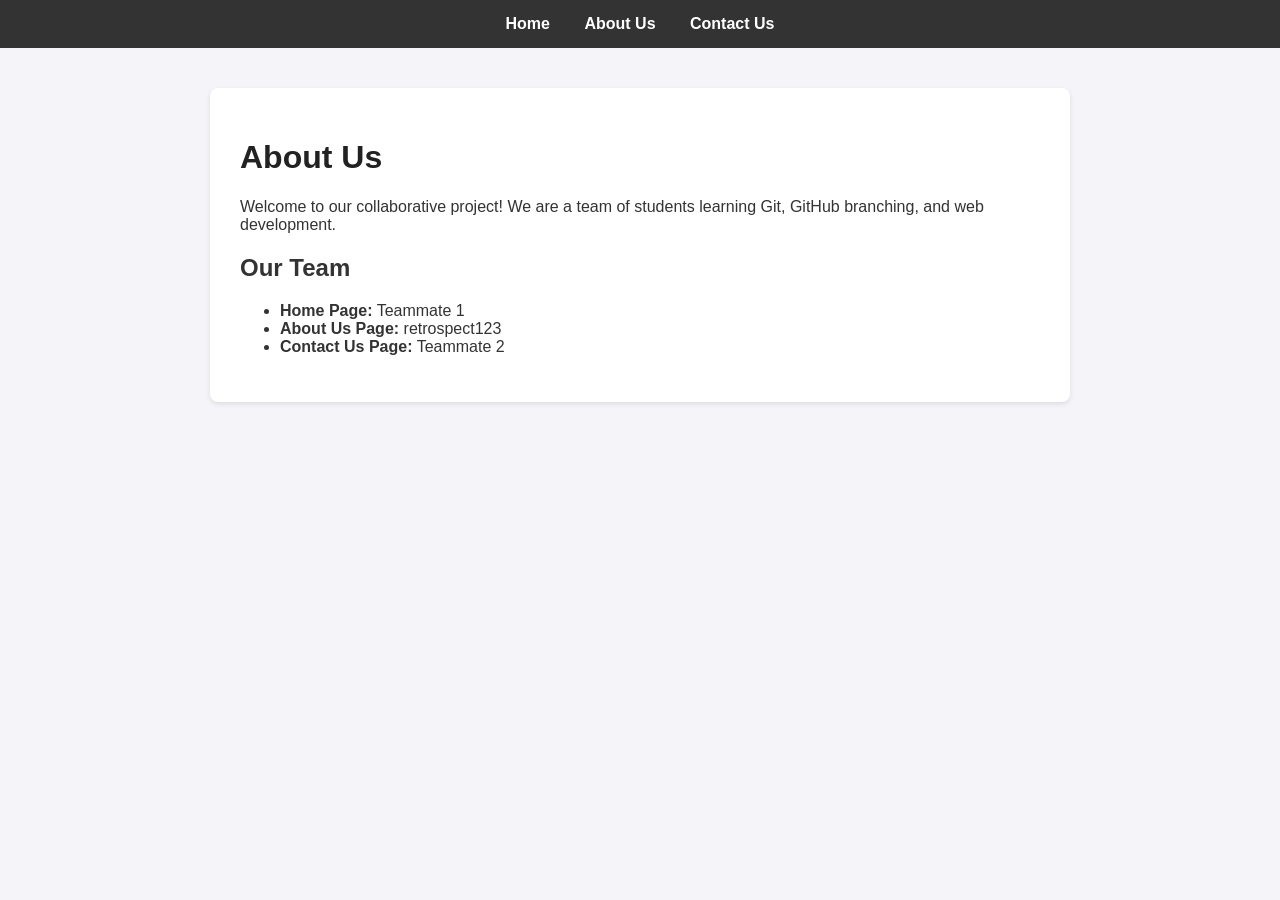
==== about.html @ a5fef502 "Add About Us page with styling" ====
<!DOCTYPE html>
<html lang="en">
<head>
  <meta charset="UTF-8">
  <meta name="viewport" content="width=device-width, initial-scale=1.0">
  <title>About Us - Collaborative Website</title>
  <style>
    body { font-family: Arial, sans-serif; margin: 0; padding: 0; background: #f4f4f9; color: #333; }
    nav { background: #333; padding: 15px; text-align: center; }
    nav a { color: white; margin: 0 15px; text-decoration: none; font-weight: bold; }
    nav a:hover { text-decoration: underline; }
    .container { max-width: 800px; margin: 40px auto; background: white; padding: 30px; border-radius: 8px; box-shadow: 0 2px 5px rgba(0,0,0,0.1); }
    h1 { color: #222; }
  </style>
</head>
<body>
  <nav>
    <a href="index.html">Home</a>
    <a href="about.html">About Us</a>
    <a href="contact.html">Contact Us</a>
  </nav>
  <div class="container">
    <h1>About Us</h1>
    <p>Welcome to our collaborative project! We are a team of students learning Git, GitHub branching, and web development.</p>
    <h2>Our Team</h2>
    <ul>
      <li><strong>Home Page:</strong> Teammate 1</li>
      <li><strong>About Us Page:</strong> retrospect123</li>
      <li><strong>Contact Us Page:</strong> Teammate 2</li>
    </ul>
  </div>
</body>
</html>
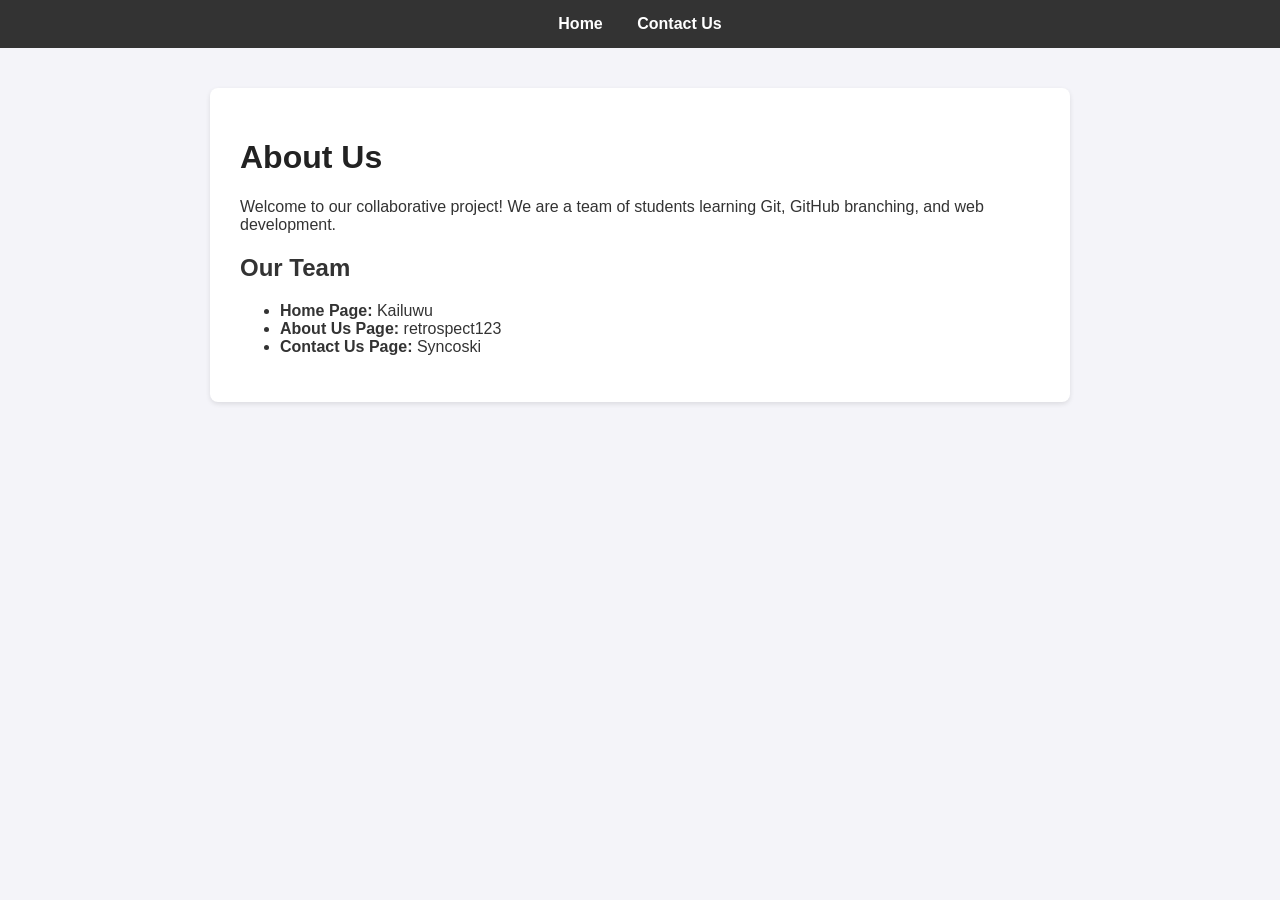
==== commit bf273cba: "Remove redundant About Us link from navigation bar" ====
--- a/about.html
+++ b/about.html
@@ -16,7 +16,6 @@
 <body>
   <nav>
     <a href="index.html">Home</a>
-    <a href="about.html">About Us</a>
     <a href="contact.html">Contact Us</a>
   </nav>
   <div class="container">
@@ -24,9 +23,9 @@
     <p>Welcome to our collaborative project! We are a team of students learning Git, GitHub branching, and web development.</p>
     <h2>Our Team</h2>
     <ul>
-      <li><strong>Home Page:</strong> Teammate 1</li>
+      <li><strong>Home Page:</strong> Kailuwu</li>
       <li><strong>About Us Page:</strong> retrospect123</li>
-      <li><strong>Contact Us Page:</strong> Teammate 2</li>
+      <li><strong>Contact Us Page:</strong> Syncoski</li>
     </ul>
   </div>
 </body>
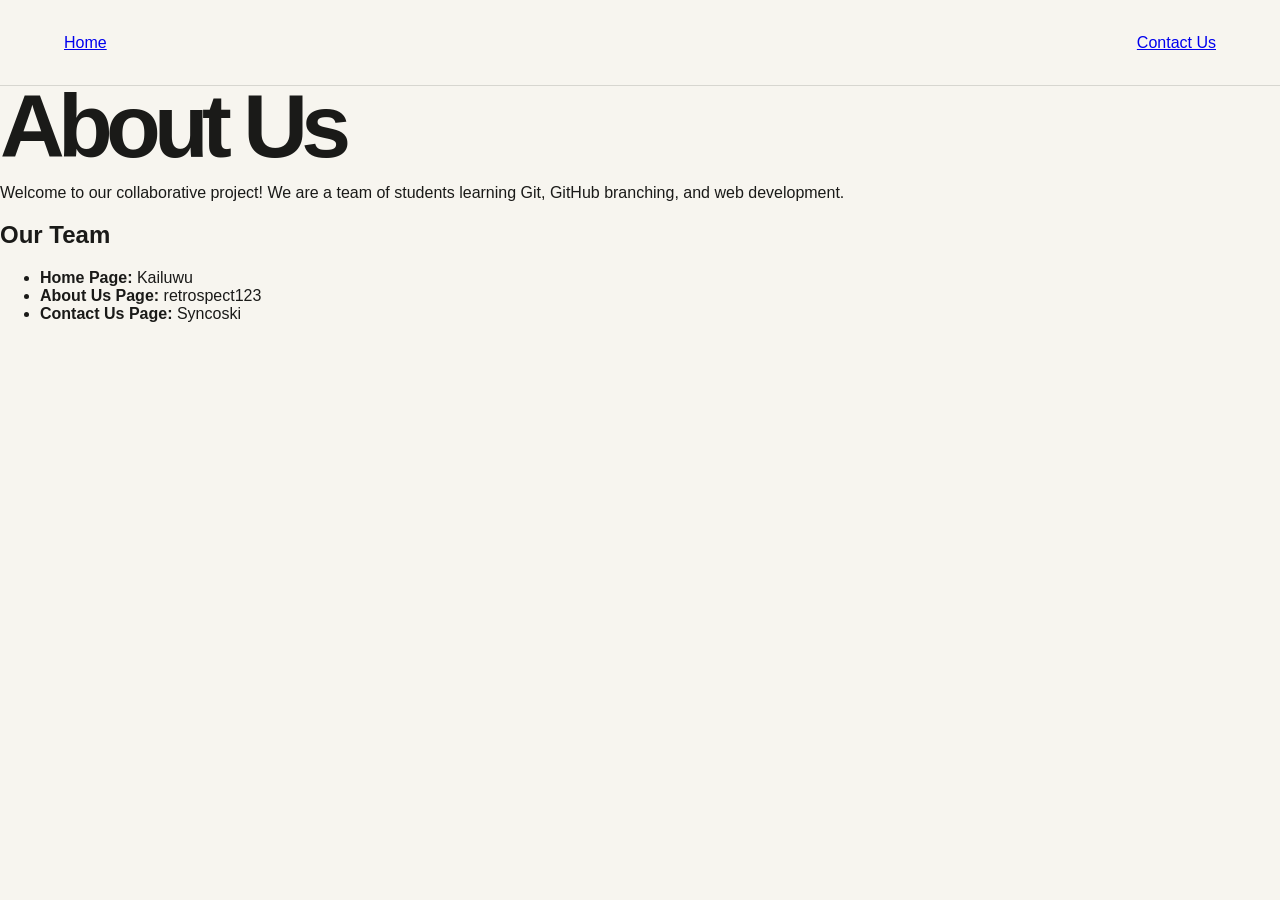
==== commit a2d9efc7: "Link external stylesheet and remove inline styles Removed inline styles from about.html and linked t" ====
--- a/about.html
+++ b/about.html
@@ -4,14 +4,7 @@
   <meta charset="UTF-8">
   <meta name="viewport" content="width=device-width, initial-scale=1.0">
   <title>About Us - Collaborative Website</title>
-  <style>
-    body { font-family: Arial, sans-serif; margin: 0; padding: 0; background: #f4f4f9; color: #333; }
-    nav { background: #333; padding: 15px; text-align: center; }
-    nav a { color: white; margin: 0 15px; text-decoration: none; font-weight: bold; }
-    nav a:hover { text-decoration: underline; }
-    .container { max-width: 800px; margin: 40px auto; background: white; padding: 30px; border-radius: 8px; box-shadow: 0 2px 5px rgba(0,0,0,0.1); }
-    h1 { color: #222; }
-  </style>
+  <link rel="stylesheet" href="style.css" />
 </head>
 <body>
   <nav>
@@ -29,4 +22,4 @@
     </ul>
   </div>
 </body>
-</html>+</html>
--- a/style.css
+++ b/style.css
@@ -0,0 +1,223 @@
+/* ============================================================
+   style.css — shared by index.html, about.html, contact.html
+   Only ONE person (the owner) should edit this file, to avoid
+   merge conflicts. Teammates: put page-only tweaks in a <style>
+   tag inside your own page instead.
+   ============================================================ */
+
+/* ---------- Design tokens (change colors here, everywhere updates) ---------- */
+:root {
+  --ink: #1a1a18;                    /* main text color */
+  --paper: #f7f5ef;                  /* page background */
+  --accent: #ff5c35;                 /* highlight color */
+  --line: rgba(26, 26, 24, 0.14);    /* thin divider lines */
+  --muted: #6d6c66;                  /* softer secondary text */
+}
+
+/* ---------- Basic reset ---------- */
+* { box-sizing: border-box; }
+html { scroll-behavior: smooth; }
+body {
+  margin: 0;
+  font-family: Inter, ui-sans-serif, -apple-system, BlinkMacSystemFont, "Segoe UI", sans-serif;
+  color: var(--ink);
+  background: var(--paper);
+}
+
+/* ---------- Navigation bar (identical on every page) ---------- */
+nav {
+  height: 86px;
+  display: flex;
+  align-items: center;
+  justify-content: space-between;
+  padding: 0 clamp(24px, 5vw, 72px);
+  border-bottom: 1px solid var(--line);
+}
+
+.brand {
+  color: var(--ink);
+  text-decoration: none;
+  font-size: 20px;
+  font-weight: 800;
+  letter-spacing: -0.04em;
+}
+.brand span { color: var(--accent); }
+
+.nav-links { display: flex; align-items: center; gap: 34px; }
+.nav-links a {
+  color: var(--ink);
+  text-decoration: none;
+  font-size: 14px;
+  font-weight: 700;
+}
+
+/* NEW: highlights the link of the page you are currently on */
+.nav-links a.active { color: var(--accent); }
+
+/* ---------- Buttons ---------- */
+.button {
+  display: inline-flex;
+  align-items: center;
+  justify-content: center;
+  min-height: 48px;
+  padding: 0 22px;
+  border: 1px solid var(--ink);
+  border-radius: 999px;
+  background: var(--ink);
+  color: white;
+  text-decoration: none;
+  font-size: 14px;
+  font-weight: 800;
+  transition: transform 180ms ease, background 180ms ease;
+}
+/* FIX: ".nav-links a" above would turn the nav button's text dark
+   (dark on dark). This rule forces it back to white. */
+.nav-links a.button { color: white; }
+.button:hover {
+  transform: translateY(-2px);
+  background: var(--accent);
+  border-color: var(--accent);
+}
+
+/* ---------- Homepage hero section ---------- */
+.hero {
+  min-height: calc(100vh - 86px);
+  display: grid;
+  grid-template-columns: 1.1fr 0.9fr;
+  align-items: center;
+  gap: clamp(32px, 6vw, 90px);
+  padding: 64px clamp(24px, 5vw, 72px);
+  overflow: hidden;
+}
+
+.eyebrow {
+  display: flex;
+  align-items: center;
+  gap: 10px;
+  margin: 0 0 22px;
+  text-transform: uppercase;
+  letter-spacing: 0.16em;
+  font-size: 12px;
+  font-weight: 800;
+}
+.eyebrow::before { content: ""; width: 38px; height: 2px; background: var(--accent); }
+
+h1 {
+  max-width: 760px;
+  margin: 0;
+  font-size: clamp(58px, 7vw, 112px);
+  line-height: 0.91;
+  letter-spacing: -0.075em;
+}
+h1 em { color: var(--accent); font-family: Georgia, serif; font-weight: 400; }
+
+.intro {
+  max-width: 520px;
+  margin: 32px 0 36px;
+  color: var(--muted);
+  font-size: clamp(17px, 1.5vw, 20px);
+  line-height: 1.6;
+}
+
+.hero-actions { display: flex; align-items: center; gap: 20px; }
+.text-link {
+  color: var(--ink);
+  text-decoration: none;
+  border-bottom: 1px solid var(--ink);
+  font-size: 14px;
+  font-weight: 800;
+  padding: 8px 2px;
+}
+
+/* ---------- Hero artwork ---------- */
+.visual {
+  position: relative;
+  min-height: 590px;
+  display: grid;
+  place-items: center;
+}
+.shape {
+  position: absolute;
+  width: 78%;
+  aspect-ratio: 0.82;
+  border-radius: 48% 48% 20% 20% / 38% 38% 12% 12%;
+  background: var(--accent);
+  transform: rotate(4deg);
+}
+.card {
+  position: relative;
+  width: 74%;
+  aspect-ratio: 0.82;
+  overflow: hidden;
+  border: 10px solid var(--paper);
+  border-radius: 50% 50% 18px 18px / 38% 38% 18px 18px;
+  background: #ddd7ca;
+  box-shadow: 0 24px 60px rgba(26, 26, 24, 0.12);
+  transform: rotate(-4deg);
+}
+.card::before {
+  content: "";
+  position: absolute;
+  inset: 0;
+  background:
+    radial-gradient(circle at 52% 34%, #f1e0cb 0 9%, transparent 9.5%),
+    linear-gradient(145deg, transparent 55%, #d0b58c 56%),
+    linear-gradient(45deg, #aaa78e 0 34%, #d9d2c2 34% 70%, #b3b09e 70%);
+}
+.badge {
+  position: absolute;
+  right: -3%;
+  bottom: 11%;
+  width: 112px;
+  height: 112px;
+  display: grid;
+  place-items: center;
+  border-radius: 50%;
+  background: var(--ink);
+  color: white;
+  text-align: center;
+  font-size: 12px;
+  font-weight: 800;
+  letter-spacing: 0.08em;
+  line-height: 1.4;
+  transform: rotate(8deg);
+}
+
+/* ---------- NEW: generic layout for inner pages (about, contact) ---------- */
+.page {
+  max-width: 900px;
+  margin: 0 auto;
+  padding: 64px clamp(24px, 5vw, 72px);
+}
+.page h1 { font-size: clamp(40px, 6vw, 72px); }
+.page p  { color: var(--muted); line-height: 1.7; font-size: 18px; }
+
+/* ---------- Editing hint (only affects contenteditable text) ---------- */
+[contenteditable="true"]:focus {
+  outline: 2px dashed var(--accent);
+  outline-offset: 5px;
+}
+
+/* ---------- Responsive: tablets ---------- */
+@media (max-width: 850px) {
+  nav { height: 74px; }
+  .nav-links a:not(.button) { display: none; }  /* hides text links on small screens */
+  .hero { grid-template-columns: 1fr; min-height: auto; padding-top: 56px; }
+  h1 { font-size: clamp(54px, 16vw, 82px); }
+  .visual { min-height: 480px; }
+  .shape { width: 68%; }
+  .card { width: 64%; }
+}
+
+/* ---------- Responsive: phones ---------- */
+@media (max-width: 480px) {
+  nav { padding-inline: 20px; }
+  .nav-links { gap: 10px; }
+  .nav-links .button { min-height: 42px; padding-inline: 16px; }
+  .hero { padding-inline: 20px; }
+  .hero-actions { align-items: flex-start; flex-direction: column; }
+  .visual { min-height: 380px; }
+  .shape { width: 82%; }
+  .card { width: 76%; }
+  .badge { width: 92px; height: 92px; right: 0; }
+  }
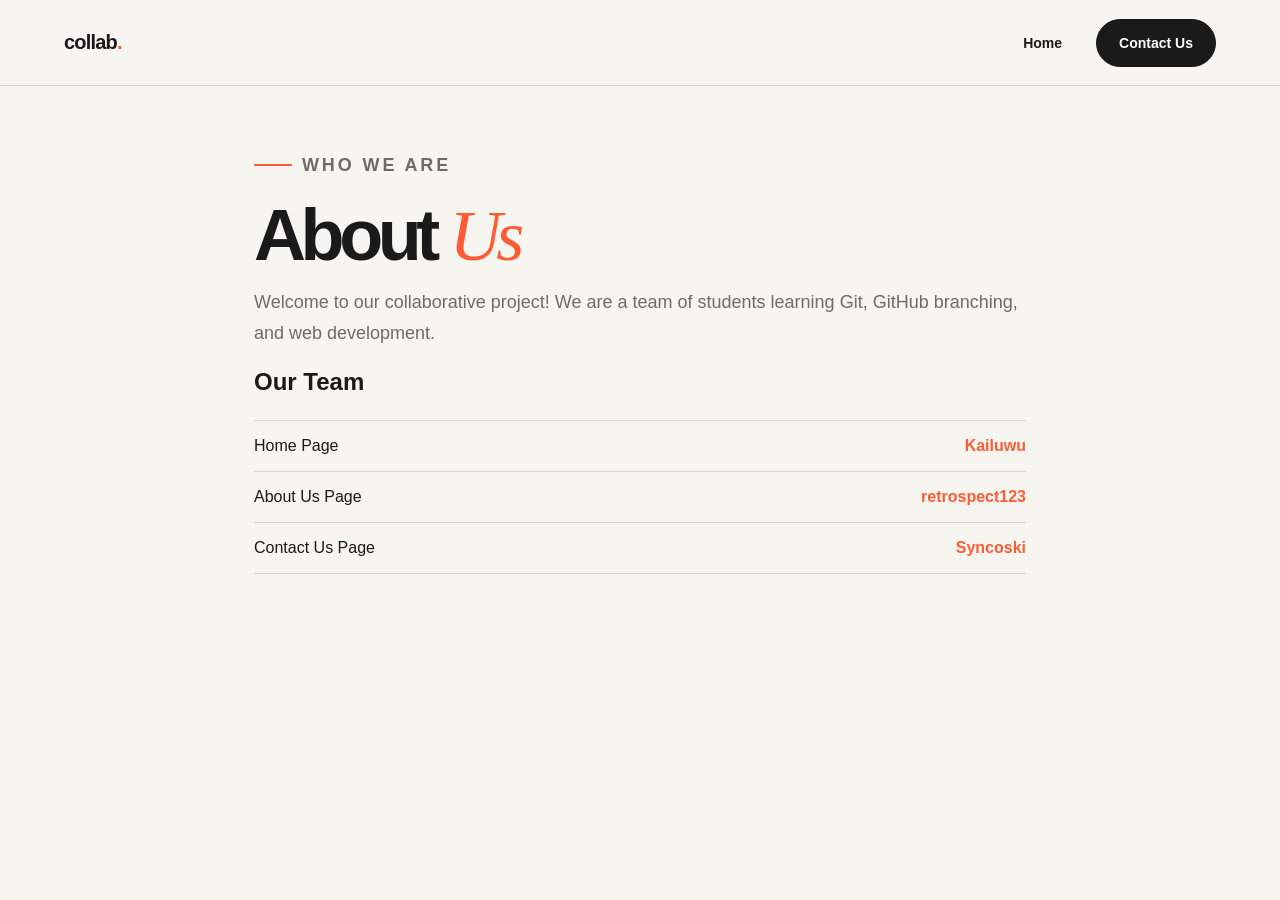
==== commit d7bbcc51: "Update about.html layout to match shared style.css" ====
--- a/about.html
+++ b/about.html
@@ -5,21 +5,45 @@
   <meta name="viewport" content="width=device-width, initial-scale=1.0">
   <title>About Us - Collaborative Website</title>
   <link rel="stylesheet" href="style.css" />
+  <style>
+    .team-list {
+      list-style: none;
+      padding: 0;
+      margin-top: 24px;
+      border-top: 1px solid var(--line);
+    }
+    .team-list li {
+      padding: 16px 0;
+      border-bottom: 1px solid var(--line);
+      font-size: 16px;
+      display: flex;
+      justify-content: space-between;
+    }
+    .team-list strong {
+      color: var(--accent);
+    }
+  </style>
 </head>
 <body>
   <nav>
-    <a href="index.html">Home</a>
-    <a href="contact.html">Contact Us</a>
+    <a href="index.html" class="brand">collab<span>.</span></a>
+    <div class="nav-links">
+      <a href="index.html">Home</a>
+      <a href="contact.html" class="button">Contact Us</a>
+    </div>
   </nav>
-  <div class="container">
-    <h1>About Us</h1>
+
+  <main class="page">
+    <p class="eyebrow">Who we are</p>
+    <h1>About <em>Us</em></h1>
     <p>Welcome to our collaborative project! We are a team of students learning Git, GitHub branching, and web development.</p>
+
     <h2>Our Team</h2>
-    <ul>
-      <li><strong>Home Page:</strong> Kailuwu</li>
-      <li><strong>About Us Page:</strong> retrospect123</li>
-      <li><strong>Contact Us Page:</strong> Syncoski</li>
+    <ul class="team-list">
+      <li><span>Home Page</span> <strong>Kailuwu</strong></li>
+      <li><span>About Us Page</span> <strong>retrospect123</strong></li>
+      <li><span>Contact Us Page</span> <strong>Syncoski</strong></li>
     </ul>
-  </div>
+  </main>
 </body>
-</html>
+</html>
